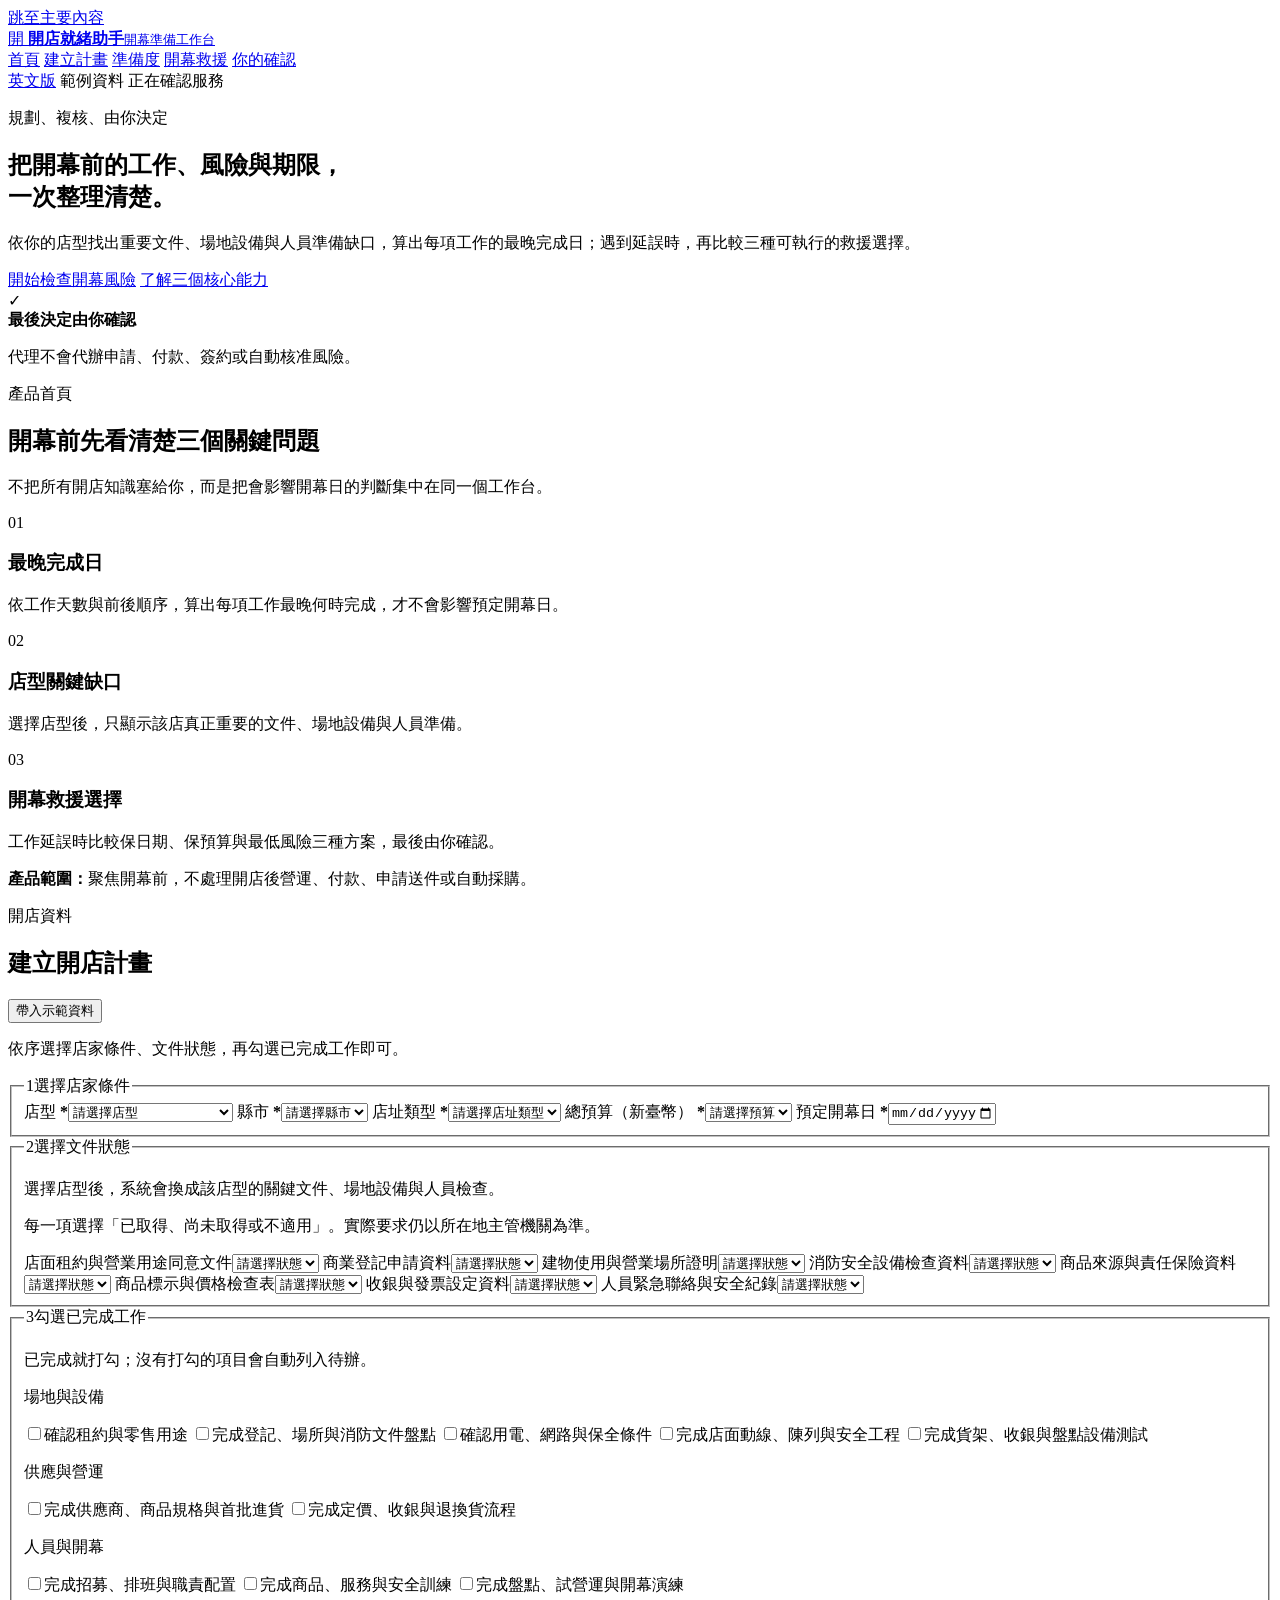
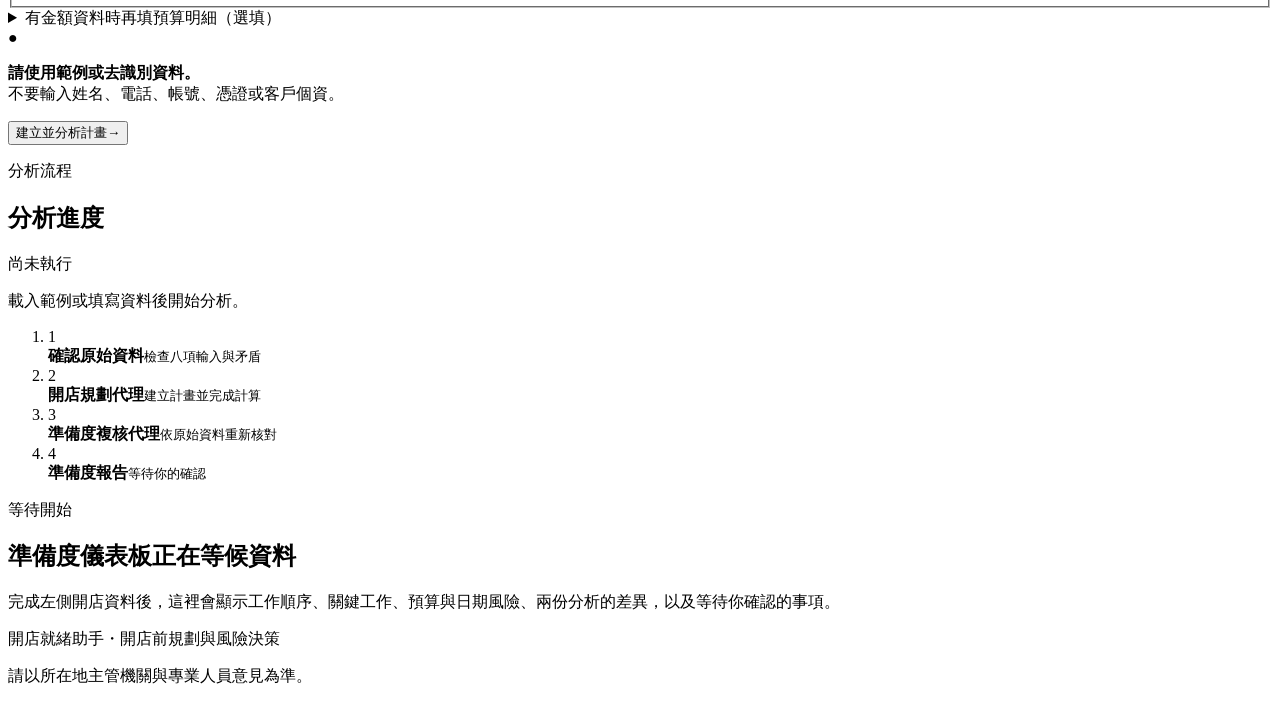
==== src/store_ready/templates/index.html @ 3daf7d4f "Initial StoreReady Agent hackathon submission" ====
<!doctype html>
<html lang="zh-Hant">
<head>
  <meta charset="utf-8">
  <meta name="viewport" content="width=device-width, initial-scale=1">
  <meta name="robots" content="noindex,nofollow">
  <meta name="description" content="開店就緒助手｜實體店開幕準備工作台">
  <title>開店就緒助手｜開幕準備工作台</title>
  <link rel="stylesheet" href="/assets/app.css?v=13">
  <script src="/assets/app.js?v=14" defer></script>
</head>
<body>
  <a class="skip-link" href="#workspace">跳至主要內容</a>
  <header class="topbar">
    <a class="brand" href="#top" aria-label="開店就緒助手首頁">
      <span class="brand-mark" aria-hidden="true">開</span>
      <span><strong>開店就緒助手</strong><small>開幕準備工作台</small></span>
    </a>
    <nav aria-label="主要導覽">
      <a href="#top">首頁</a>
      <a href="#planner">建立計畫</a>
      <a href="#dashboard">準備度</a>
      <a href="#rescue">開幕救援</a>
      <a href="#approvals">你的確認</a>
    </nav>
    <div class="top-actions">
      <a class="button button-ghost" href="/en" lang="en" hreflang="en">英文版</a>
      <span class="environment-badge">範例資料</span>
      <span id="service-state" class="service-state" role="status">正在確認服務</span>
    </div>
  </header>

  <main id="workspace" class="app-shell">
    <section id="top" class="hero" aria-labelledby="page-title">
      <div>
        <p class="eyebrow">規劃、複核、由你決定</p>
        <h1 id="page-title">把開幕前的工作、風險與期限，<br>一次整理清楚。</h1>
        <p class="hero-copy">依你的店型找出重要文件、場地設備與人員準備缺口，算出每項工作的最晚完成日；遇到延誤時，再比較三種可執行的救援選擇。</p>
        <div class="hero-actions">
          <a class="button button-primary" href="#planner">開始檢查開幕風險</a>
          <a class="button button-ghost" href="#index-overview">了解三個核心能力</a>
        </div>
      </div>
      <div class="hero-assurance" aria-label="產品安全邊界">
        <span class="assurance-icon" aria-hidden="true">✓</span>
        <div><strong>最後決定由你確認</strong><p>代理不會代辦申請、付款、簽約或自動核准風險。</p></div>
      </div>
    </section>

    <section id="index-overview" class="index-overview" aria-labelledby="index-title">
      <div class="index-heading">
        <p class="section-kicker">產品首頁</p>
        <h2 id="index-title">開幕前先看清楚三個關鍵問題</h2>
        <p>不把所有開店知識塞給你，而是把會影響開幕日的判斷集中在同一個工作台。</p>
      </div>
      <div class="index-card-grid">
        <article class="index-card"><span>01</span><h3>最晚完成日</h3><p>依工作天數與前後順序，算出每項工作最晚何時完成，才不會影響預定開幕日。</p></article>
        <article class="index-card"><span>02</span><h3>店型關鍵缺口</h3><p>選擇店型後，只顯示該店真正重要的文件、場地設備與人員準備。</p></article>
        <article class="index-card"><span>03</span><h3>開幕救援選擇</h3><p>工作延誤時比較保日期、保預算與最低風險三種方案，最後由你確認。</p></article>
      </div>
      <p class="scope-strip"><strong>產品範圍：</strong>聚焦開幕前，不處理開店後營運、付款、申請送件或自動採購。</p>
    </section>

    <section class="workspace-grid">
      <aside id="planner" class="panel planner-panel" aria-labelledby="planner-title">
        <div class="panel-heading">
          <div><p class="section-kicker">開店資料</p><h2 id="planner-title">建立開店計畫</h2></div>
          <button id="sample-fill" class="button button-ghost" type="button">帶入示範資料</button>
        </div>
        <p class="helper">依序選擇店家條件、文件狀態，再勾選已完成工作即可。</p>

        <form id="project-form">
          <fieldset class="guided-step">
            <legend><span>1</span>選擇店家條件</legend>
            <div class="field-grid">
              <label class="field"><span>店型 <b aria-hidden="true">*</b></span><select id="store-type" name="store_type" required><option value="">請選擇店型</option><option>街邊咖啡店</option><option>飲料店</option><option>餐廳／小吃店</option><option>烘焙／甜點店</option><option>食品零售店</option><option>一般零售門市</option><option>美容／美髮／美甲工作室</option><option>寵物服務店</option><option>健身／運動工作室</option><option>教育／才藝教室</option><option>生活服務門市</option><option>攤車／快閃店</option><option value="other">其他店型</option></select></label>
              <label id="store-type-other-field" class="field guided-other" hidden><span>其他店型</span><input name="store_type_other" maxlength="80" placeholder="例：寵物美容店"></label>
              <label class="field"><span>縣市 <b aria-hidden="true">*</b></span><select id="location-city" name="location_city" required><option value="">請選擇縣市</option><optgroup label="北部"><option>基隆市</option><option>台北市</option><option>新北市</option><option>桃園市</option><option>新竹市</option><option>新竹縣</option><option>宜蘭縣</option></optgroup><optgroup label="中部"><option>苗栗縣</option><option>台中市</option><option>彰化縣</option><option>南投縣</option><option>雲林縣</option></optgroup><optgroup label="南部"><option>嘉義市</option><option>嘉義縣</option><option>台南市</option><option>高雄市</option><option>屏東縣</option></optgroup><optgroup label="東部與離島"><option>花蓮縣</option><option>台東縣</option><option>澎湖縣</option><option>金門縣</option><option>連江縣</option></optgroup><option value="other">其他地點</option></select></label>
              <label class="field"><span>店址類型 <b aria-hidden="true">*</b></span><select id="location-area" name="location_area" required><option value="">請選擇店址類型</option><option>住宅商圈</option><option>辦公商圈</option><option>車站周邊</option><option>觀光商圈</option><option>社區型店面</option><option value="other">其他區域</option></select></label>
              <label id="location-other-field" class="field guided-other" hidden><span>其他地點</span><input name="location_other" maxlength="160" placeholder="例：新竹市東區"></label>
              <label class="field"><span>總預算（新臺幣） <b aria-hidden="true">*</b></span><select id="budget-range" name="budget_range" required><option value="">請選擇預算</option><option value="300000">30萬元</option><option value="500000">50萬元</option><option value="800000">80萬元</option><option value="1200000">120萬元</option><option value="2000000">200萬元</option><option value="3000000">300萬元</option><option value="5000000">500萬元</option><option value="custom">其他金額</option></select></label>
              <label id="budget-custom-field" class="field guided-other" hidden><span>其他預算（新臺幣）</span><input name="budget_custom" type="number" min="1" max="1000000000000" step="1" inputmode="numeric" placeholder="輸入核准總預算"></label>
              <label class="field"><span>預定開幕日 <b aria-hidden="true">*</b></span><input name="opening_date" type="date" min="2000-01-01" max="2100-12-31" required></label>
            </div>
          </fieldset>

          <fieldset class="guided-step">
            <legend><span>2</span>選擇文件狀態</legend>
            <p id="focus-summary" class="focus-summary">選擇店型後，系統會換成該店型的關鍵文件、場地設備與人員檢查。</p>
            <p class="step-help">每一項選擇「已取得、尚未取得或不適用」。實際要求仍以所在地主管機關為準。</p>
            <div class="status-list">
              <label class="status-row" data-document-slot="0" data-document-name="店面租約與營業用途同意文件"><span>店面租約與營業用途同意文件</span><select aria-label="店面租約與營業用途同意文件狀態" required><option value="">請選擇狀態</option><option value="missing">尚未取得</option><option value="acquired">已取得</option><option value="na">不適用</option></select></label>
              <label class="status-row" data-document-slot="1" data-document-name="商業登記申請資料"><span>商業登記申請資料</span><select aria-label="商業登記申請資料狀態" required><option value="">請選擇狀態</option><option value="missing">尚未取得</option><option value="acquired">已取得</option><option value="na">不適用</option></select></label>
              <label class="status-row" data-document-slot="2" data-document-name="建物使用與營業場所證明"><span>建物使用與營業場所證明</span><select aria-label="建物使用與營業場所證明狀態" required><option value="">請選擇狀態</option><option value="missing">尚未取得</option><option value="acquired">已取得</option><option value="na">不適用</option></select></label>
              <label class="status-row" data-document-slot="3" data-document-name="消防安全設備檢查資料"><span>消防安全設備檢查資料</span><select aria-label="消防安全設備檢查資料狀態" required><option value="">請選擇狀態</option><option value="missing">尚未取得</option><option value="acquired">已取得</option><option value="na">不適用</option></select></label>
              <label class="status-row" data-document-slot="4" data-document-name="商品來源與責任保險資料"><span>商品來源與責任保險資料</span><select aria-label="商品來源與責任保險資料狀態" required><option value="">請選擇狀態</option><option value="missing">尚未取得</option><option value="acquired">已取得</option><option value="na">不適用</option></select></label>
              <label class="status-row" data-document-slot="5" data-document-name="商品標示與價格檢查表"><span>商品標示與價格檢查表</span><select aria-label="商品標示與價格檢查表狀態" required><option value="">請選擇狀態</option><option value="missing">尚未取得</option><option value="acquired">已取得</option><option value="na">不適用</option></select></label>
              <label class="status-row" data-document-slot="6" data-document-name="收銀與發票設定資料"><span>收銀與發票設定資料</span><select aria-label="收銀與發票設定資料狀態" required><option value="">請選擇狀態</option><option value="missing">尚未取得</option><option value="acquired">已取得</option><option value="na">不適用</option></select></label>
              <label class="status-row" data-document-slot="7" data-document-name="人員緊急聯絡與安全紀錄"><span>人員緊急聯絡與安全紀錄</span><select aria-label="人員緊急聯絡與安全紀錄狀態" required><option value="">請選擇狀態</option><option value="missing">尚未取得</option><option value="acquired">已取得</option><option value="na">不適用</option></select></label>
            </div>
          </fieldset>

          <fieldset class="guided-step">
            <legend><span>3</span>勾選已完成工作</legend>
            <p class="step-help">已完成就打勾；沒有打勾的項目會自動列入待辦。</p>
            <div class="task-checklist">
              <p class="task-subgroup">場地與設備</p>
              <label class="task-choice" data-task-slot="0" data-task-name="確認租約與零售用途"><input type="checkbox"><span>確認租約與零售用途</span></label>
              <label class="task-choice" data-task-slot="1" data-task-name="完成登記、場所與消防文件盤點"><input type="checkbox"><span>完成登記、場所與消防文件盤點</span></label>
              <label class="task-choice" data-task-slot="2" data-task-name="確認用電、網路與保全條件"><input type="checkbox"><span>確認用電、網路與保全條件</span></label>
              <label class="task-choice" data-task-slot="3" data-task-name="完成店面動線、陳列與安全工程"><input type="checkbox"><span>完成店面動線、陳列與安全工程</span></label>
              <label class="task-choice" data-task-slot="4" data-task-name="完成貨架、收銀與盤點設備測試"><input type="checkbox"><span>完成貨架、收銀與盤點設備測試</span></label>
              <p class="task-subgroup">供應與營運</p>
              <label class="task-choice" data-task-slot="5" data-task-name="完成供應商、商品規格與首批進貨"><input type="checkbox"><span>完成供應商、商品規格與首批進貨</span></label>
              <label class="task-choice" data-task-slot="6" data-task-name="完成定價、收銀與退換貨流程"><input type="checkbox"><span>完成定價、收銀與退換貨流程</span></label>
              <p class="task-subgroup">人員與開幕</p>
              <label class="task-choice" data-task-slot="7" data-task-name="完成招募、排班與職責配置"><input type="checkbox"><span>完成招募、排班與職責配置</span></label>
              <label class="task-choice" data-task-slot="8" data-task-name="完成商品、服務與安全訓練"><input type="checkbox"><span>完成商品、服務與安全訓練</span></label>
              <label class="task-choice" data-task-slot="9" data-task-name="完成盤點、試營運與開幕演練"><input type="checkbox"><span>完成盤點、試營運與開幕演練</span></label>
            </div>
          </fieldset>

          <details class="advanced-fields">
            <summary>有金額資料時再填預算明細（選填）</summary>
            <p class="step-help">只填目前已確認的金額；沒有資料可以全部留白。</p>
            <div class="budget-item-grid">
              <label class="field"><span data-budget-label="0">店面水電與基本工程</span><input name="budget_fitout" data-budget-item type="number" min="0" max="1000000000000" step="1" inputmode="numeric"></label>
              <label class="field"><span data-budget-label="1">貨架、收銀與盤點設備</span><input name="budget_equipment" data-budget-item type="number" min="0" max="1000000000000" step="1" inputmode="numeric"></label>
              <label class="field"><span data-budget-label="2">登記、消防與保險</span><input name="budget_opening" data-budget-item type="number" min="0" max="1000000000000" step="1" inputmode="numeric"></label>
              <label class="field"><span data-budget-label="3">招募、訓練與首批進貨</span><input name="budget_people" data-budget-item type="number" min="0" max="1000000000000" step="1" inputmode="numeric"></label>
            </div>
          </details>

          <div class="privacy-note"><span aria-hidden="true">●</span><p><strong>請使用範例或去識別資料。</strong><br>不要輸入姓名、電話、帳號、憑證或客戶個資。</p></div>
          <div class="form-actions">
            <button id="submit-plan" class="button button-primary" type="submit"><span>建立並分析計畫</span><span aria-hidden="true">→</span></button>
            <button id="live-run" class="button button-secondary" type="button" hidden disabled>執行雙代理分析</button>
          </div>
        </form>
      </aside>

      <div class="content-column">
        <section class="panel execution-panel" aria-labelledby="execution-title">
          <div class="panel-heading"><div><p class="section-kicker">分析流程</p><h2 id="execution-title">分析進度</h2></div><span id="run-mode" class="mode-badge">尚未執行</span></div>
          <p id="status" class="status-message" role="status" aria-live="polite">載入範例或填寫資料後開始分析。</p>
          <ol id="run-steps" class="run-steps" aria-label="分析階段">
            <li data-step="input"><span>1</span><div><strong>確認原始資料</strong><small>檢查八項輸入與矛盾</small></div></li>
            <li data-step="manager"><span>2</span><div><strong>開店規劃代理</strong><small>建立計畫並完成計算</small></div></li>
            <li data-step="reviewer"><span>3</span><div><strong>準備度複核代理</strong><small>依原始資料重新核對</small></div></li>
            <li data-step="report"><span>4</span><div><strong>準備度報告</strong><small>等待你的確認</small></div></li>
          </ol>
          <button id="retry" class="button button-secondary" type="button" hidden>重試上次分析</button>
        </section>

        <section id="empty-state" class="panel empty-state" aria-labelledby="empty-title">
          <div class="empty-graphic" aria-hidden="true"><span></span><span></span><span></span></div>
          <p class="section-kicker">等待開始</p>
          <h2 id="empty-title">準備度儀表板正在等候資料</h2>
          <p>完成左側開店資料後，這裡會顯示工作順序、關鍵工作、預算與日期風險、兩份分析的差異，以及等待你確認的事項。</p>
        </section>

        <div id="result" hidden>
          <section id="dashboard" class="panel dashboard-panel" aria-labelledby="dashboard-title">
            <div class="panel-heading"><div><p class="section-kicker">準備度總覽</p><h2 id="dashboard-title">開幕準備度</h2></div><span id="source" class="source-badge">資料來源：—</span></div>
            <div class="metric-grid">
              <article class="score-card"><div id="score-ring" class="score-ring"><span id="score">—</span><small>準備度</small></div><div><strong id="readiness-label">尚未評估</strong><progress id="score-progress" max="100" value="0">0%</progress><p>分數由文件、預算、工作完成度與時程風險決定。</p></div></article>
              <article class="metric-card"><span class="metric-label">任務完成率</span><strong id="completion">—</strong><small id="completion-note">等待計算</small></article>
              <article class="metric-card"><span class="metric-label">預算狀態</span><strong id="budget-state">—</strong><small id="budget-note">等待計算</small></article>
              <article class="metric-card"><span class="metric-label">目前落後</span><strong id="delay-state">—</strong><small>工作天</small></article>
            </div>
          </section>

          <section class="panel" aria-labelledby="risk-title">
            <div class="panel-heading"><div><p class="section-kicker">風險控制</p><h2 id="risk-title">缺口與風險</h2></div><span id="risk-count" class="count-badge">0 項</span></div>
            <div id="risk-grid" class="risk-grid"></div>
          </section>

          <section class="panel" aria-labelledby="schedule-title">
            <div class="panel-heading"><div><p class="section-kicker">關鍵路徑</p><h2 id="schedule-title">工作順序與完成期限</h2></div><div class="legend"><span><i class="dot dot-critical"></i>關鍵工作</span><span><i class="dot dot-done"></i>已完成</span></div></div>
            <div class="table-wrap"><table><thead><tr><th>工作</th><th>狀態</th><th>完成後才能開始</th><th>開始</th><th>最早完成</th><th>最晚完成日</th><th>可延後天數</th><th>需要天數</th></tr></thead><tbody id="schedule-body"></tbody></table></div>
          </section>

          <section id="rescue" class="panel rescue-panel" aria-labelledby="rescue-title">
            <div class="panel-heading"><div><p class="section-kicker">開幕救援</p><h2 id="rescue-title">開幕延誤模擬</h2></div><span class="signature-badge">核心功能</span></div>
            <p class="rescue-intro">如果某項工作延誤，開幕日會變成哪一天？輸入可縮短的天數與費用，日期和成本只依你提供的資料計算。</p>
            <form id="rescue-form">
              <fieldset>
                <legend>建立一個不會改動原計畫的救援情境</legend>
                <div class="rescue-fields">
                  <label class="field"><span>受影響工作</span><select id="rescue-task" name="task_id" required disabled><option value="">請先建立計畫</option></select></label>
                  <label class="field"><span>延誤天數（工作天）</span><input name="delay_workdays" type="number" min="1" max="60" step="1" value="4" required></label>
                  <label class="field"><span>新增費用（新臺幣）</span><input name="direct_budget_shock" type="number" min="0" max="1000000000000" step="1" value="50000" required></label>
                  <label class="field"><span>最多可追回天數（工作天）</span><input name="max_recoverable_workdays" type="number" min="0" max="60" step="1" value="4" required></label>
                  <label class="field"><span>每天追回工期費用（新臺幣）</span><input name="recovery_cost_per_day" type="number" min="0" max="1000000000000" step="1" value="5000" placeholder="沒有資料可留白"></label>
                </div>
              </fieldset>
              <div class="rescue-actions"><button id="simulate-rescue" class="button button-primary" type="submit" disabled>計算延誤影響</button><button id="live-rescue" class="button button-secondary" type="button" hidden disabled>雙代理重新核對</button></div>
            </form>
            <p id="rescue-status" class="rescue-status" role="status" aria-live="polite">先完成開店計畫，再加入一個延誤情境。</p>
            <button id="rescue-retry" class="button button-secondary" type="button" hidden>重試上次模擬</button>

            <div id="rescue-result" hidden>
              <div class="rescue-comparison" aria-label="原計畫與延誤比較">
                <article><span>原定開幕</span><strong id="rescue-baseline-date">—</strong><small>原計畫（不會更改）</small></article>
                <article><span>不處理延誤</span><strong id="rescue-shock-date">—</strong><small id="rescue-delay-copy">—</small></article>
                <article><span>受影響工作</span><strong id="rescue-affected-count">—</strong><small id="rescue-affected-copy">—</small></article>
              </div>
              <div class="rescue-heading"><div><h3>三種救援選擇</h3><p>確認後只會記錄你的選擇，不會自動更改日期、工作或支出。</p></div><span id="rescue-review-badge" class="agreement-badge">計算核對完成</span></div>
              <div id="strategy-grid" class="strategy-grid" role="radiogroup" aria-label="救援方案"></div>
              <div class="rescue-agent-note"><div><strong>開店規劃代理</strong><p id="rescue-manager">已依情境計算三種救援方案。</p></div><div><strong>準備度複核代理</strong><p id="rescue-reviewer">已依相同原始資料完成計算核對。</p></div></div>
              <div class="rescue-choice"><button id="adopt-rescue" class="button button-approve" type="button" disabled>確認記錄此選擇</button><p id="rescue-choice-state">尚未選擇方案</p></div>
            </div>
          </section>

          <section class="panel" aria-labelledby="agents-title">
            <div class="panel-heading"><div><p id="agent-section-kicker" class="section-kicker">系統計算與複核</p><h2 id="agents-title">計算結果與核對</h2></div><span id="agreement-state" class="agreement-badge">等待核對</span></div>
            <div class="agent-grid">
              <article class="agent-card manager-card"><div class="agent-head"><span class="agent-avatar">規</span><div><strong>開店規劃代理</strong><small>計畫建立與風險彙整</small></div></div><p id="manager">尚未產生結論。</p><ul id="manager-facts" class="fact-list"></ul></article>
              <article class="agent-card reviewer-card"><div class="agent-head"><span class="agent-avatar">核</span><div><strong>準備度複核代理</strong><small>只讀取資料，不更改計畫</small></div></div><p id="reviewer">尚未產生核對結果。</p><ul id="reviewer-facts" class="fact-list"></ul></article>
            </div>
            <div id="agent-difference" class="difference-note"></div>
          </section>

          <section id="approvals" class="panel approval-panel" aria-labelledby="approval-title">
            <div class="approval-copy"><p class="section-kicker">你的決定</p><h2 id="approval-title">等待你的確認</h2><p>請確認預算、文件與開幕日期風險。系統只能提出建議，最後決定由你確認。</p><ul><li>是否接受目前預算風險</li><li>是否維持預定開幕日</li><li>是否先補齊必要文件</li></ul></div>
            <div class="approval-actions"><button id="approve" class="button button-approve" type="button" disabled>核准計畫</button><button id="reject" class="button button-reject" type="button" disabled>拒絕計畫</button><button id="defer" class="button button-secondary" type="button" disabled>延後決定</button><p id="decision-state">等待你的決定</p></div>
          </section>

          <section class="panel report-panel" aria-labelledby="report-title">
            <div class="panel-heading"><div><p class="section-kicker">報告與紀錄</p><h2 id="report-title">準備度報告</h2></div><div class="report-actions"><button id="print-report" class="button button-ghost" type="button">列印／另存報告</button><a id="report-link" class="button button-secondary" hidden download="readiness-report.json">下載報告資料檔</a></div></div>
            <article id="report-preview" class="report-preview"><div class="report-brand">開店就緒助手</div><h3 id="report-project">尚未建立計畫</h3><p id="report-meta">—</p><div class="report-summary"><div><span>準備度</span><strong id="report-score">—</strong></div><div><span>關鍵工作</span><strong id="report-critical">—</strong></div><div><span>風險項目</span><strong id="report-risks">—</strong></div></div><p id="report-conclusion">完成分析後產生摘要。</p></article>
            <div class="audit-heading"><h3>操作紀錄</h3><span>只記錄重要操作，不保存密碼或金鑰</span></div><ol id="audit-log" class="audit-log"><li>尚無操作紀錄。</li></ol>
          </section>
        </div>
      </div>
    </section>
  </main>

  <dialog id="decision-dialog" aria-labelledby="confirm-title">
    <form method="dialog" class="dialog-card"><span class="dialog-icon" aria-hidden="true">!</span><h2 id="confirm-title">確認你的決定</h2><p id="confirm-copy"></p><div class="dialog-actions"><button id="cancel-decision" class="button button-ghost" value="cancel">返回檢查</button><button id="confirm-decision" class="button button-primary" value="default">確認送出</button></div></form>
  </dialog>

  <dialog id="rescue-dialog" aria-labelledby="rescue-confirm-title">
    <form method="dialog" class="dialog-card"><span class="dialog-icon" aria-hidden="true">!</span><h2 id="rescue-confirm-title">確認救援方案</h2><p id="rescue-confirm-copy"></p><div class="dialog-actions"><button id="cancel-rescue" class="button button-ghost" value="cancel">返回比較</button><button id="confirm-rescue" class="button button-primary" value="default">確認記錄</button></div></form>
  </dialog>

  <footer><p>開店就緒助手・開店前規劃與風險決策</p><p>請以所在地主管機關與專業人員意見為準。</p></footer>
</body>
</html>
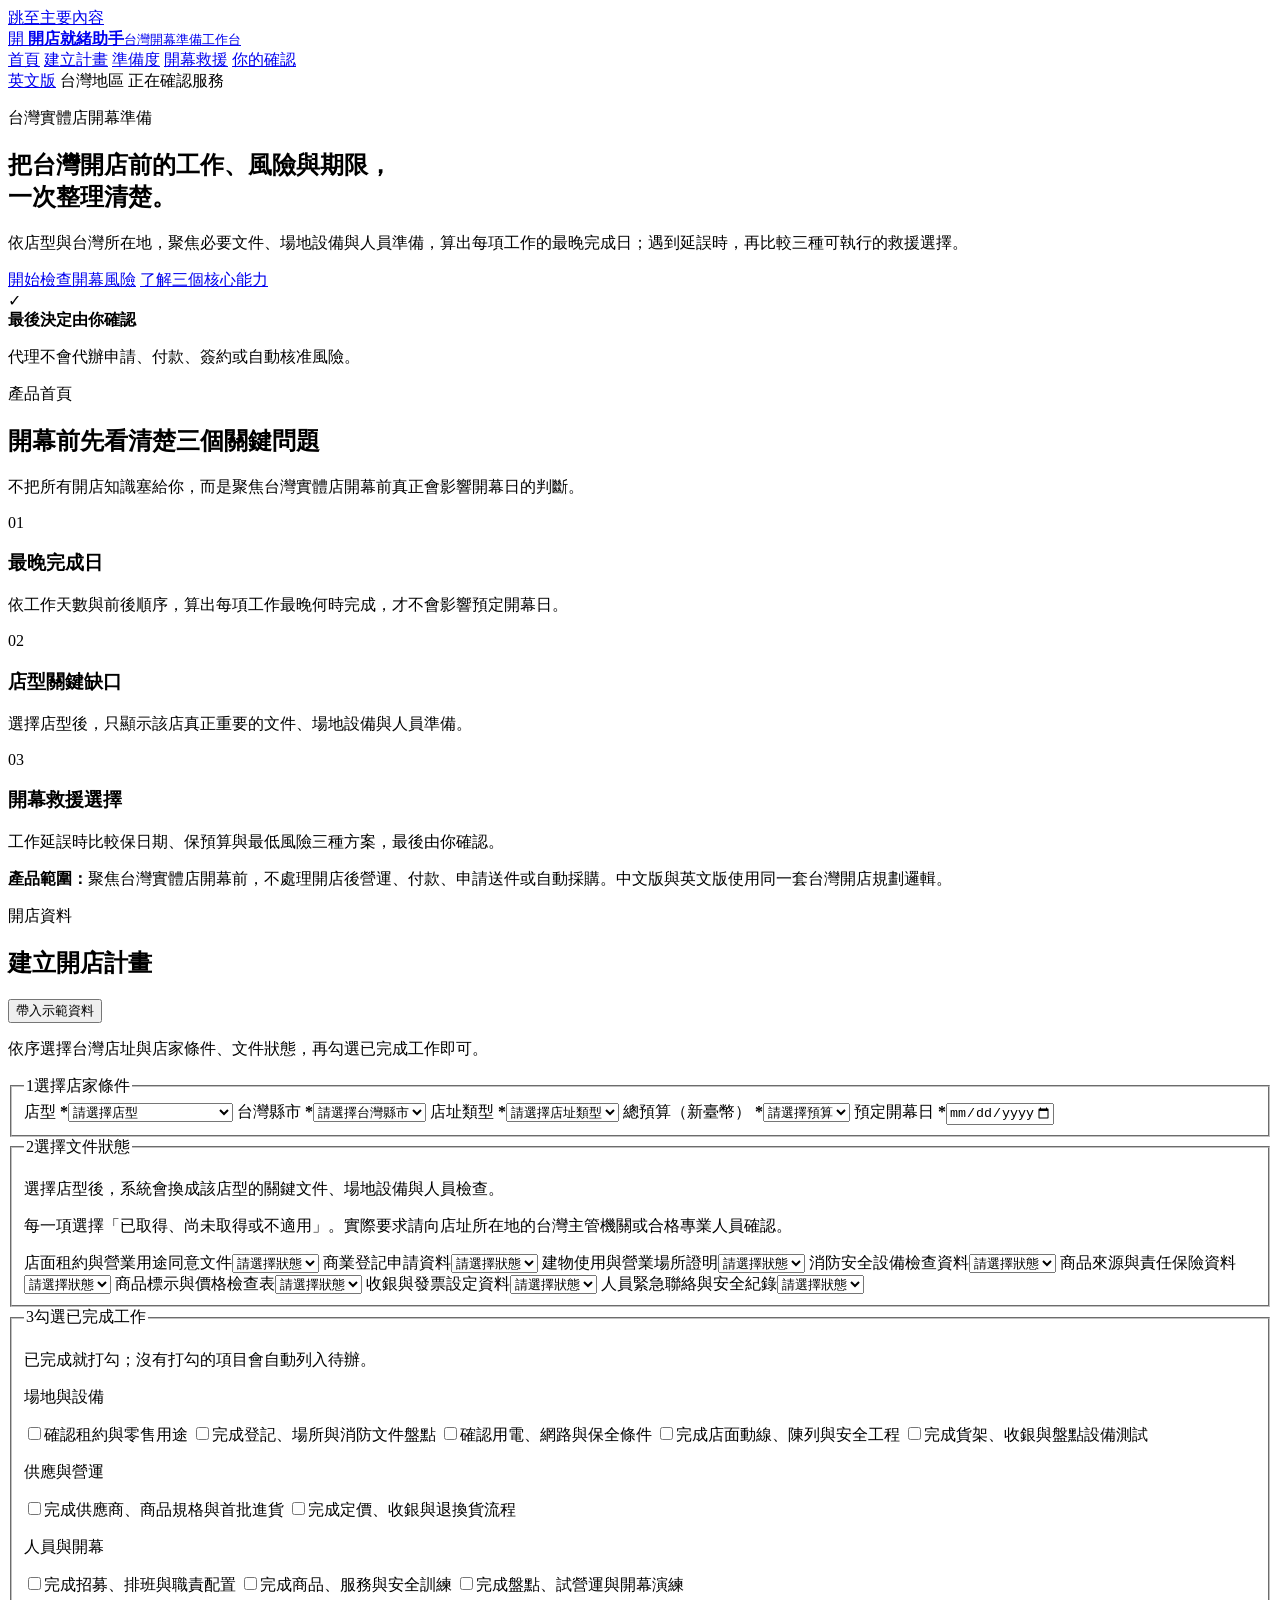
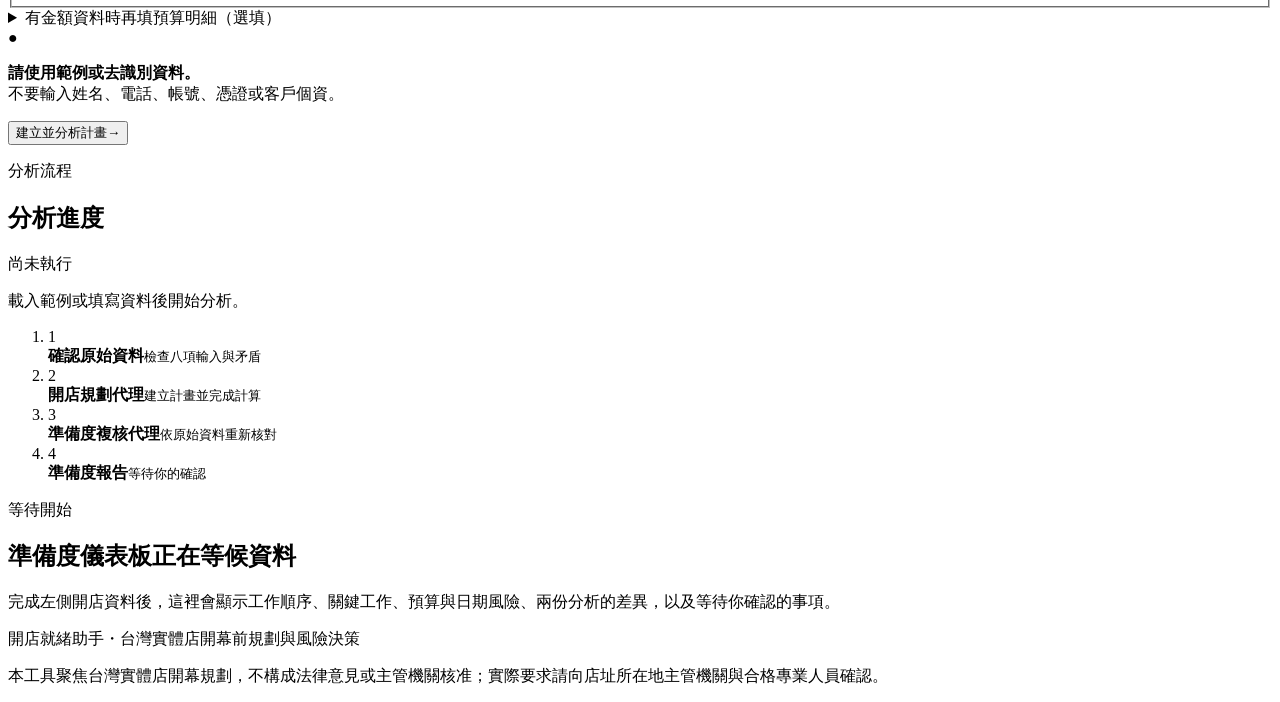
==== commit 4672e3db: "feat: define Taiwan-first product scope" ====
--- a/src/store_ready/templates/index.html
+++ b/src/store_ready/templates/index.html
@@ -4,8 +4,8 @@
   <meta charset="utf-8">
   <meta name="viewport" content="width=device-width, initial-scale=1">
   <meta name="robots" content="noindex,nofollow">
-  <meta name="description" content="開店就緒助手｜實體店開幕準備工作台">
-  <title>開店就緒助手｜開幕準備工作台</title>
+  <meta name="description" content="開店就緒助手｜台灣實體店開幕準備工作台">
+  <title>開店就緒助手｜台灣開幕準備工作台</title>
   <link rel="stylesheet" href="/assets/app.css?v=13">
   <script src="/assets/app.js?v=14" defer></script>
 </head>
@@ -14,7 +14,7 @@
   <header class="topbar">
     <a class="brand" href="#top" aria-label="開店就緒助手首頁">
       <span class="brand-mark" aria-hidden="true">開</span>
-      <span><strong>開店就緒助手</strong><small>開幕準備工作台</small></span>
+      <span><strong>開店就緒助手</strong><small>台灣開幕準備工作台</small></span>
     </a>
     <nav aria-label="主要導覽">
       <a href="#top">首頁</a>
@@ -25,7 +25,7 @@
     </nav>
     <div class="top-actions">
       <a class="button button-ghost" href="/en" lang="en" hreflang="en">英文版</a>
-      <span class="environment-badge">範例資料</span>
+      <span class="environment-badge">台灣地區</span>
       <span id="service-state" class="service-state" role="status">正在確認服務</span>
     </div>
   </header>
@@ -33,9 +33,9 @@
   <main id="workspace" class="app-shell">
     <section id="top" class="hero" aria-labelledby="page-title">
       <div>
-        <p class="eyebrow">規劃、複核、由你決定</p>
-        <h1 id="page-title">把開幕前的工作、風險與期限，<br>一次整理清楚。</h1>
-        <p class="hero-copy">依你的店型找出重要文件、場地設備與人員準備缺口，算出每項工作的最晚完成日；遇到延誤時，再比較三種可執行的救援選擇。</p>
+        <p class="eyebrow">台灣實體店開幕準備</p>
+        <h1 id="page-title">把台灣開店前的工作、風險與期限，<br>一次整理清楚。</h1>
+        <p class="hero-copy">依店型與台灣所在地，聚焦必要文件、場地設備與人員準備，算出每項工作的最晚完成日；遇到延誤時，再比較三種可執行的救援選擇。</p>
         <div class="hero-actions">
           <a class="button button-primary" href="#planner">開始檢查開幕風險</a>
           <a class="button button-ghost" href="#index-overview">了解三個核心能力</a>
@@ -51,14 +51,14 @@
       <div class="index-heading">
         <p class="section-kicker">產品首頁</p>
         <h2 id="index-title">開幕前先看清楚三個關鍵問題</h2>
-        <p>不把所有開店知識塞給你，而是把會影響開幕日的判斷集中在同一個工作台。</p>
+        <p>不把所有開店知識塞給你，而是聚焦台灣實體店開幕前真正會影響開幕日的判斷。</p>
       </div>
       <div class="index-card-grid">
         <article class="index-card"><span>01</span><h3>最晚完成日</h3><p>依工作天數與前後順序，算出每項工作最晚何時完成，才不會影響預定開幕日。</p></article>
         <article class="index-card"><span>02</span><h3>店型關鍵缺口</h3><p>選擇店型後，只顯示該店真正重要的文件、場地設備與人員準備。</p></article>
         <article class="index-card"><span>03</span><h3>開幕救援選擇</h3><p>工作延誤時比較保日期、保預算與最低風險三種方案，最後由你確認。</p></article>
       </div>
-      <p class="scope-strip"><strong>產品範圍：</strong>聚焦開幕前，不處理開店後營運、付款、申請送件或自動採購。</p>
+      <p class="scope-strip"><strong>產品範圍：</strong>聚焦台灣實體店開幕前，不處理開店後營運、付款、申請送件或自動採購。中文版與英文版使用同一套台灣開店規劃邏輯。</p>
     </section>
 
     <section class="workspace-grid">
@@ -67,7 +67,7 @@
           <div><p class="section-kicker">開店資料</p><h2 id="planner-title">建立開店計畫</h2></div>
           <button id="sample-fill" class="button button-ghost" type="button">帶入示範資料</button>
         </div>
-        <p class="helper">依序選擇店家條件、文件狀態，再勾選已完成工作即可。</p>
+        <p class="helper">依序選擇台灣店址與店家條件、文件狀態，再勾選已完成工作即可。</p>
 
         <form id="project-form">
           <fieldset class="guided-step">
@@ -75,9 +75,9 @@
             <div class="field-grid">
               <label class="field"><span>店型 <b aria-hidden="true">*</b></span><select id="store-type" name="store_type" required><option value="">請選擇店型</option><option>街邊咖啡店</option><option>飲料店</option><option>餐廳／小吃店</option><option>烘焙／甜點店</option><option>食品零售店</option><option>一般零售門市</option><option>美容／美髮／美甲工作室</option><option>寵物服務店</option><option>健身／運動工作室</option><option>教育／才藝教室</option><option>生活服務門市</option><option>攤車／快閃店</option><option value="other">其他店型</option></select></label>
               <label id="store-type-other-field" class="field guided-other" hidden><span>其他店型</span><input name="store_type_other" maxlength="80" placeholder="例：寵物美容店"></label>
-              <label class="field"><span>縣市 <b aria-hidden="true">*</b></span><select id="location-city" name="location_city" required><option value="">請選擇縣市</option><optgroup label="北部"><option>基隆市</option><option>台北市</option><option>新北市</option><option>桃園市</option><option>新竹市</option><option>新竹縣</option><option>宜蘭縣</option></optgroup><optgroup label="中部"><option>苗栗縣</option><option>台中市</option><option>彰化縣</option><option>南投縣</option><option>雲林縣</option></optgroup><optgroup label="南部"><option>嘉義市</option><option>嘉義縣</option><option>台南市</option><option>高雄市</option><option>屏東縣</option></optgroup><optgroup label="東部與離島"><option>花蓮縣</option><option>台東縣</option><option>澎湖縣</option><option>金門縣</option><option>連江縣</option></optgroup><option value="other">其他地點</option></select></label>
+              <label class="field"><span>台灣縣市 <b aria-hidden="true">*</b></span><select id="location-city" name="location_city" required><option value="">請選擇台灣縣市</option><optgroup label="北部"><option>基隆市</option><option>台北市</option><option>新北市</option><option>桃園市</option><option>新竹市</option><option>新竹縣</option><option>宜蘭縣</option></optgroup><optgroup label="中部"><option>苗栗縣</option><option>台中市</option><option>彰化縣</option><option>南投縣</option><option>雲林縣</option></optgroup><optgroup label="南部"><option>嘉義市</option><option>嘉義縣</option><option>台南市</option><option>高雄市</option><option>屏東縣</option></optgroup><optgroup label="東部與離島"><option>花蓮縣</option><option>台東縣</option><option>澎湖縣</option><option>金門縣</option><option>連江縣</option></optgroup></select></label>
               <label class="field"><span>店址類型 <b aria-hidden="true">*</b></span><select id="location-area" name="location_area" required><option value="">請選擇店址類型</option><option>住宅商圈</option><option>辦公商圈</option><option>車站周邊</option><option>觀光商圈</option><option>社區型店面</option><option value="other">其他區域</option></select></label>
-              <label id="location-other-field" class="field guided-other" hidden><span>其他地點</span><input name="location_other" maxlength="160" placeholder="例：新竹市東區"></label>
+              <label id="location-other-field" class="field guided-other" hidden><span>區域補充</span><input name="location_other" maxlength="160" placeholder="例：東區住宅商圈（請勿填完整地址）"></label>
               <label class="field"><span>總預算（新臺幣） <b aria-hidden="true">*</b></span><select id="budget-range" name="budget_range" required><option value="">請選擇預算</option><option value="300000">30萬元</option><option value="500000">50萬元</option><option value="800000">80萬元</option><option value="1200000">120萬元</option><option value="2000000">200萬元</option><option value="3000000">300萬元</option><option value="5000000">500萬元</option><option value="custom">其他金額</option></select></label>
               <label id="budget-custom-field" class="field guided-other" hidden><span>其他預算（新臺幣）</span><input name="budget_custom" type="number" min="1" max="1000000000000" step="1" inputmode="numeric" placeholder="輸入核准總預算"></label>
               <label class="field"><span>預定開幕日 <b aria-hidden="true">*</b></span><input name="opening_date" type="date" min="2000-01-01" max="2100-12-31" required></label>
@@ -87,7 +87,7 @@
           <fieldset class="guided-step">
             <legend><span>2</span>選擇文件狀態</legend>
             <p id="focus-summary" class="focus-summary">選擇店型後，系統會換成該店型的關鍵文件、場地設備與人員檢查。</p>
-            <p class="step-help">每一項選擇「已取得、尚未取得或不適用」。實際要求仍以所在地主管機關為準。</p>
+            <p class="step-help">每一項選擇「已取得、尚未取得或不適用」。實際要求請向店址所在地的台灣主管機關或合格專業人員確認。</p>
             <div class="status-list">
               <label class="status-row" data-document-slot="0" data-document-name="店面租約與營業用途同意文件"><span>店面租約與營業用途同意文件</span><select aria-label="店面租約與營業用途同意文件狀態" required><option value="">請選擇狀態</option><option value="missing">尚未取得</option><option value="acquired">已取得</option><option value="na">不適用</option></select></label>
               <label class="status-row" data-document-slot="1" data-document-name="商業登記申請資料"><span>商業登記申請資料</span><select aria-label="商業登記申請資料狀態" required><option value="">請選擇狀態</option><option value="missing">尚未取得</option><option value="acquired">已取得</option><option value="na">不適用</option></select></label>
@@ -244,6 +244,6 @@
     <form method="dialog" class="dialog-card"><span class="dialog-icon" aria-hidden="true">!</span><h2 id="rescue-confirm-title">確認救援方案</h2><p id="rescue-confirm-copy"></p><div class="dialog-actions"><button id="cancel-rescue" class="button button-ghost" value="cancel">返回比較</button><button id="confirm-rescue" class="button button-primary" value="default">確認記錄</button></div></form>
   </dialog>
 
-  <footer><p>開店就緒助手・開店前規劃與風險決策</p><p>請以所在地主管機關與專業人員意見為準。</p></footer>
+  <footer><p>開店就緒助手・台灣實體店開幕前規劃與風險決策</p><p>本工具聚焦台灣實體店開幕規劃，不構成法律意見或主管機關核准；實際要求請向店址所在地主管機關與合格專業人員確認。</p></footer>
 </body>
 </html>
